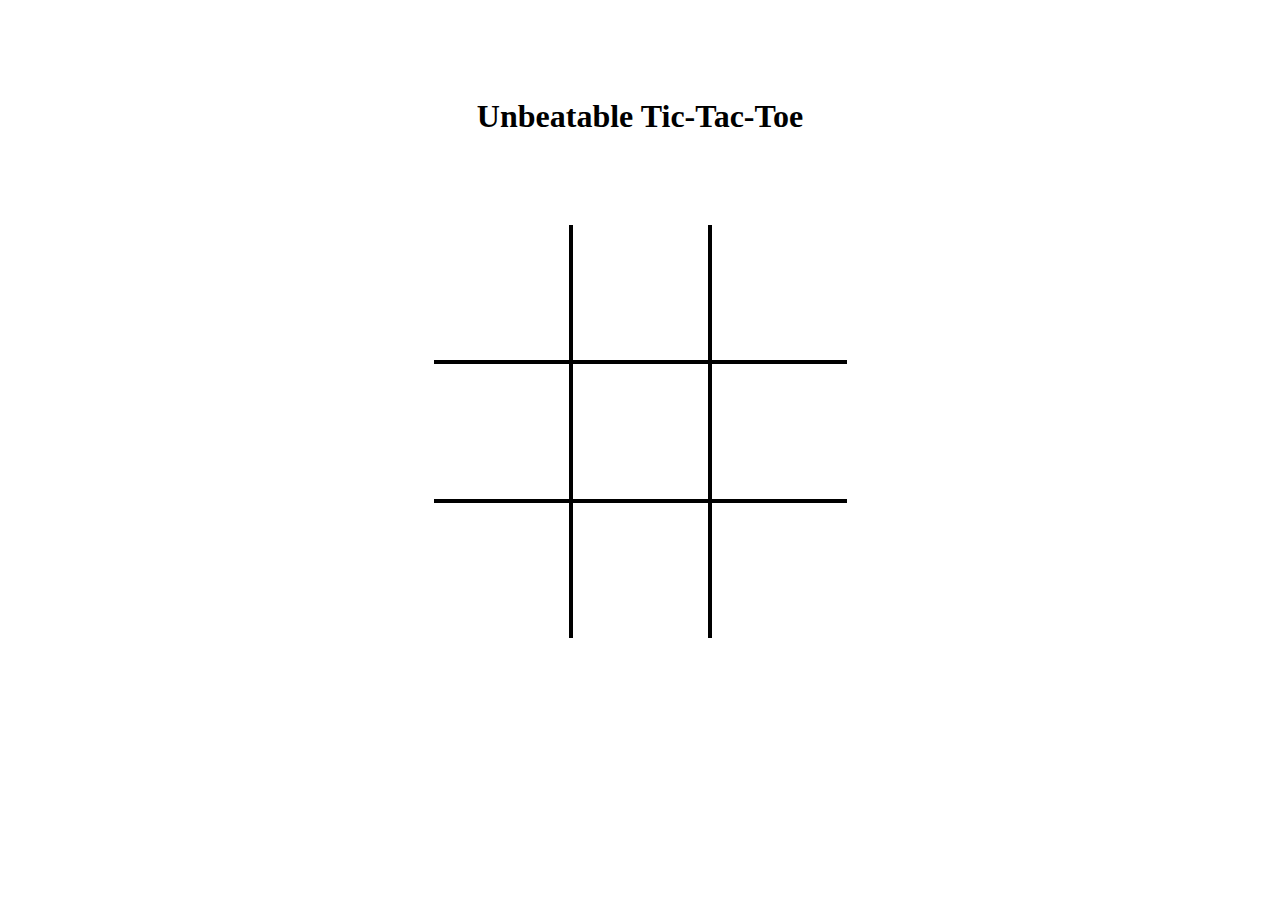
==== brute_force/brute_force.html @ dc39ad0d "added miniMax Algorithm" ====
<!DOCTYPE html>
<html lang="en">
<head>
    <meta charset="UTF-8">
    <meta http-equiv="X-UA-Compatible" content="IE=edge">
    <meta name="viewport" content="width=device-width, initial-scale=1.0">
    <link rel="stylesheet" href="/style.css">
    <title>Unbeatable Tic-Tac-Toe</title>
</head>
<body>
    <h1>Unbeatable Tic-Tac-Toe</h1>
    <div id="board">
        <div class="spaces" id="0"></div>
        <div class="spaces" id="1"></div>
        <div class="spaces" id="2"></div>
        <div class="spaces" id="3"></div>
        <div class="spaces" id="4"></div>
        <div class="spaces" id="5"></div>
        <div class="spaces" id="6"></div>
        <div class="spaces" id="7"></div>
        <div class="spaces" id="8"></div>
    </div>
    <script src="brute_force.js"></script>
</body>
</html>
---- style.css ----
:root {
    --squareSize: 15vh;
    --borderSize: 2px;
}

body {
    display: flex;
    align-items: center;
    flex-direction: column;
}

h1 {
    margin: 10vh auto 10vh auto;
}

a {
    font-size: 3vh;
}

#board {
    display: grid;
    grid-template-columns: repeat(3, 1fr);
    width: min-content;
    position: relative;
}

.spaces {
    background-color: white;
    height: var(--squareSize);
    width: var(--squareSize);
    display: grid;
    place-content: center;
}

.spaces:nth-child(1), 
.spaces:nth-child(2),
.spaces:nth-child(3),
.spaces:nth-child(4),
.spaces:nth-child(5),
.spaces:nth-child(6) {
    border-bottom: var(--borderSize) black solid;
}

.spaces:nth-child(1),
.spaces:nth-child(2),
.spaces:nth-child(4),
.spaces:nth-child(5),
.spaces:nth-child(7),
.spaces:nth-child(8) {
    border-right: var(--borderSize) black solid;
}

.spaces:nth-child(2),
.spaces:nth-child(3),
.spaces:nth-child(5),
.spaces:nth-child(6),
.spaces:nth-child(8),
.spaces:nth-child(9) {
    border-left: var(--borderSize) black solid;
}

.spaces:nth-child(4),
.spaces:nth-child(5),
.spaces:nth-child(6),
.spaces:nth-child(7),
.spaces:nth-child(8),
.spaces:nth-child(9) {
    border-top: var(--borderSize) black solid;
}

.circle {
    border-radius: 50%;
    background-color: blue;
    height: calc(var(--squareSize) - 4vh);
    width: calc(var(--squareSize) - 4vh);
    display: grid;
    place-content: center;
}

.circle div {
    border-radius: inherit;
    background-color: #fff;
    height: calc(var(--squareSize) - 6vh);
    width: calc(var(--squareSize) - 6vh);
}

.cross {
    height: calc(var(--squareSize) - 2vh);
    width: calc(var(--squareSize) - 2vh);
    display: grid;
    place-content: center;
    position: relative;
}

.cross div {
    height: 1vh;
    width: calc(var(--squareSize) - 2vh);
    background-color: red;
    position: absolute;
    top: calc(50% - 0.5vh);
}

.cross div:nth-child(1) {
    transform: rotate(45deg);
}

.cross div:nth-child(2) {
    transform: rotate(-45deg);
    
}

#screen {
    position: absolute;
    right: 0;
    left: 0;
    top: 0;
    bottom: 0;
    background-color: rgba(0, 0, 0, 0.50);
    color: white;
    display: grid;
    place-content: center;
    font-size: calc(var(--squareSize) - 4vh);
    border-radius: calc(var(--squareSize) / 2);
}
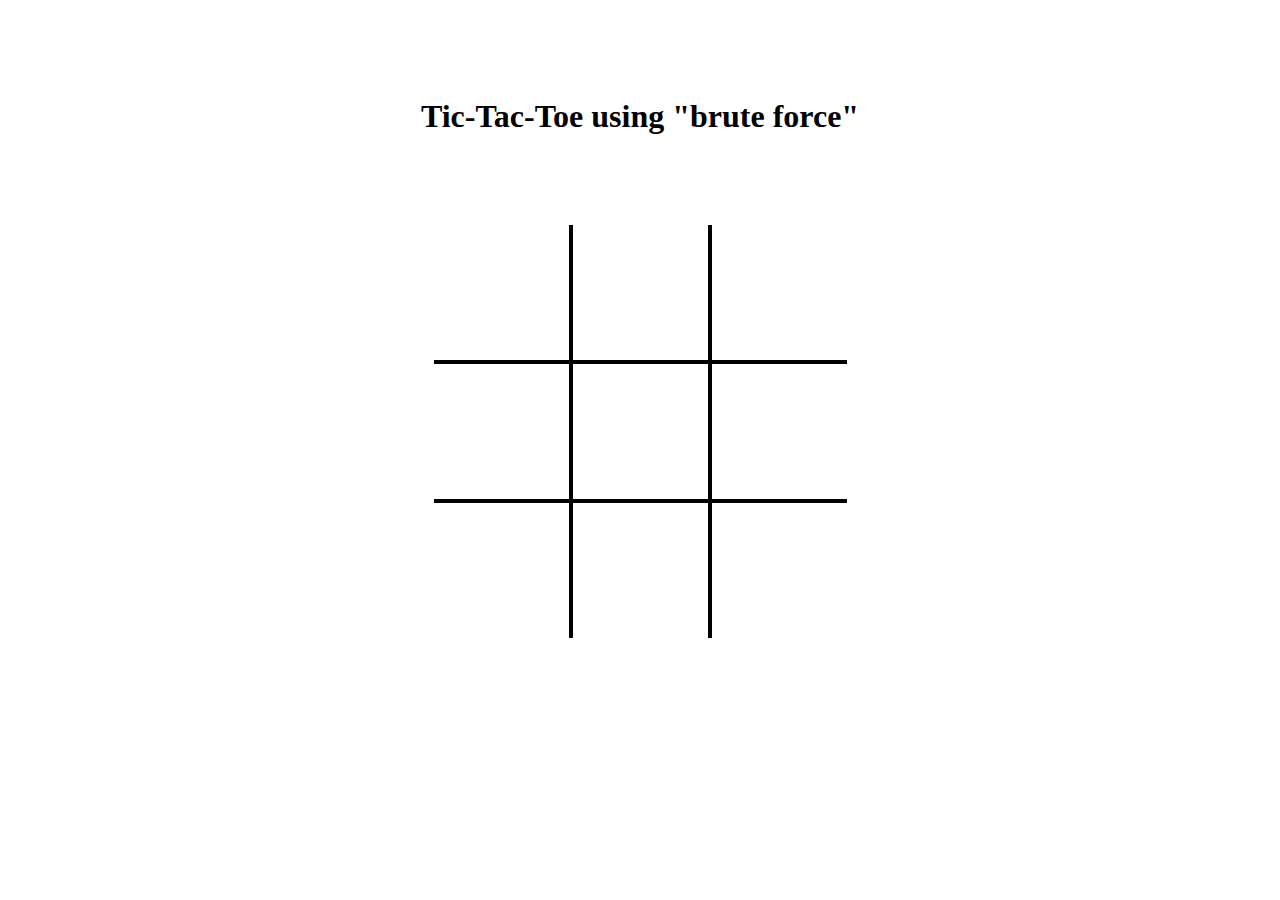
==== commit 816c0f47: "Prettify commit using Fontawesome" ====
--- a/brute_force/brute_force.html
+++ b/brute_force/brute_force.html
@@ -4,11 +4,11 @@
     <meta charset="UTF-8">
     <meta http-equiv="X-UA-Compatible" content="IE=edge">
     <meta name="viewport" content="width=device-width, initial-scale=1.0">
-    <link rel="stylesheet" href="/style.css">
+    <link rel="stylesheet" href="../style.css">
     <title>Unbeatable Tic-Tac-Toe</title>
 </head>
 <body>
-    <h1>Unbeatable Tic-Tac-Toe</h1>
+    <h1>Tic-Tac-Toe using "brute force"</h1>
     <div id="board">
         <div class="spaces" id="0"></div>
         <div class="spaces" id="1"></div>
@@ -20,6 +20,6 @@
         <div class="spaces" id="7"></div>
         <div class="spaces" id="8"></div>
     </div>
-    <script src="brute_force.js"></script>
+    <script src="./brute_force.js"></script>
 </body>
 </html>--- a/style.css
+++ b/style.css
@@ -15,6 +15,9 @@
 
 a {
     font-size: 3vh;
+    
+    text-align: center;
+    
 }
 
 #board {
@@ -121,4 +124,30 @@
     place-content: center;
     font-size: calc(var(--squareSize) - 4vh);
     border-radius: calc(var(--squareSize) / 2);
-}+}
+
+#choosePlayerPiece,
+#chooseFirstPlayer,
+#menu {
+    display: flex;
+    margin-top: 7vh;
+}
+
+#menu a {
+    margin: 2vh;
+}
+
+#choosePlayerPiece button {
+    background: none;
+    border: none;
+}
+
+#chooseFirstPlayer button {
+    margin: 1vh;
+    height: calc(var(--squareSize) - 4vh);
+    width: calc(var(--squareSize) - 4vh);
+    background: none;
+    border: none;
+}
+
+
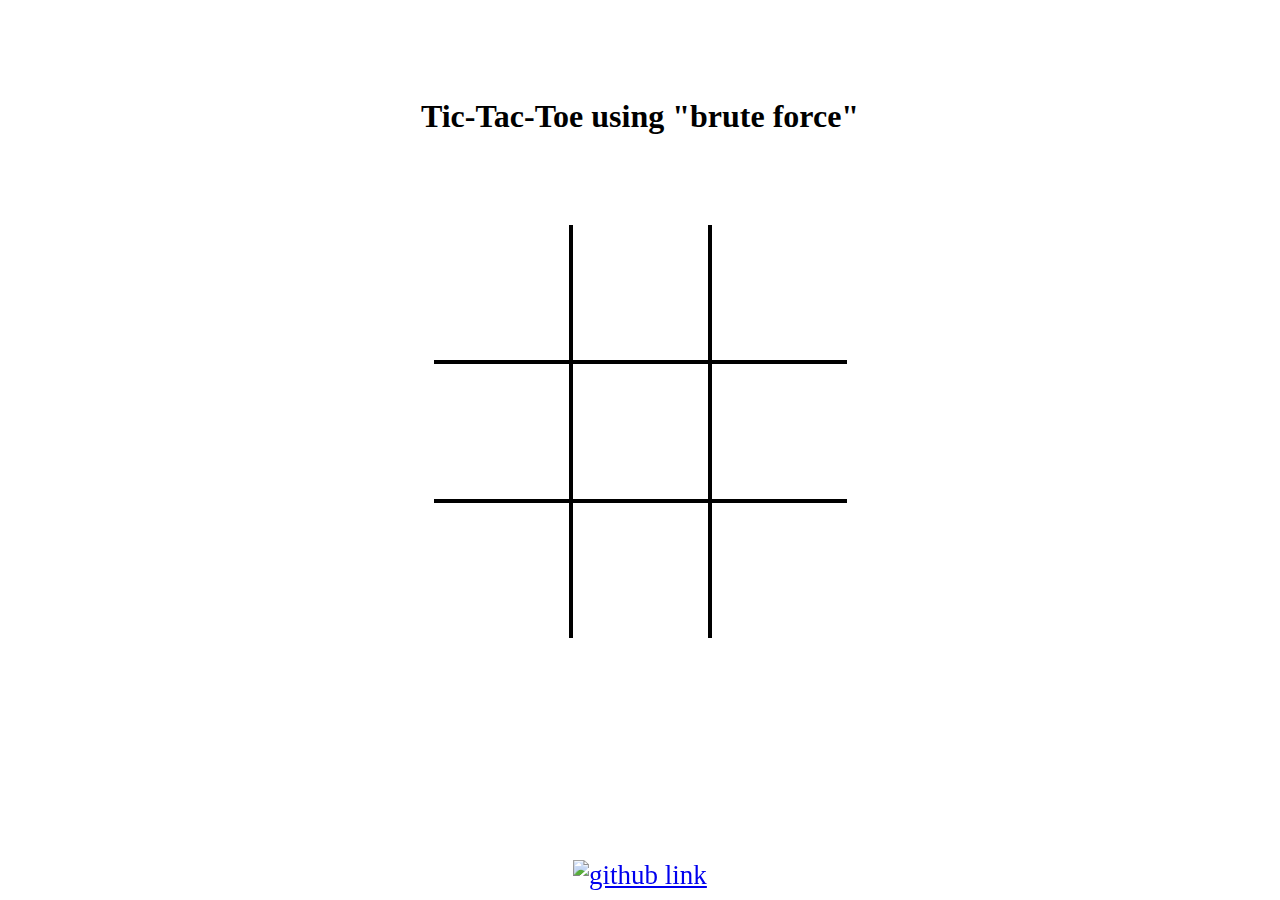
==== commit 0e4114c6: "added github link for project" ====
--- a/brute_force/brute_force.html
+++ b/brute_force/brute_force.html
@@ -20,6 +20,9 @@
         <div class="spaces" id="7"></div>
         <div class="spaces" id="8"></div>
     </div>
+    <a id="github" href="https://github.com/henrique11varela/UnbeatableTicTacToeJS">
+        <img src="https://img.shields.io/badge/-GitHub-181717?style=for-the-badge&logo=github" alt="github link">
+    </a>
     <script src="./brute_force.js"></script>
 </body>
 </html>--- a/style.css
+++ b/style.css
@@ -150,4 +150,8 @@
     border: none;
 }
 
+#github {
+    position: fixed;
+    bottom: 1vh;
+}
 
